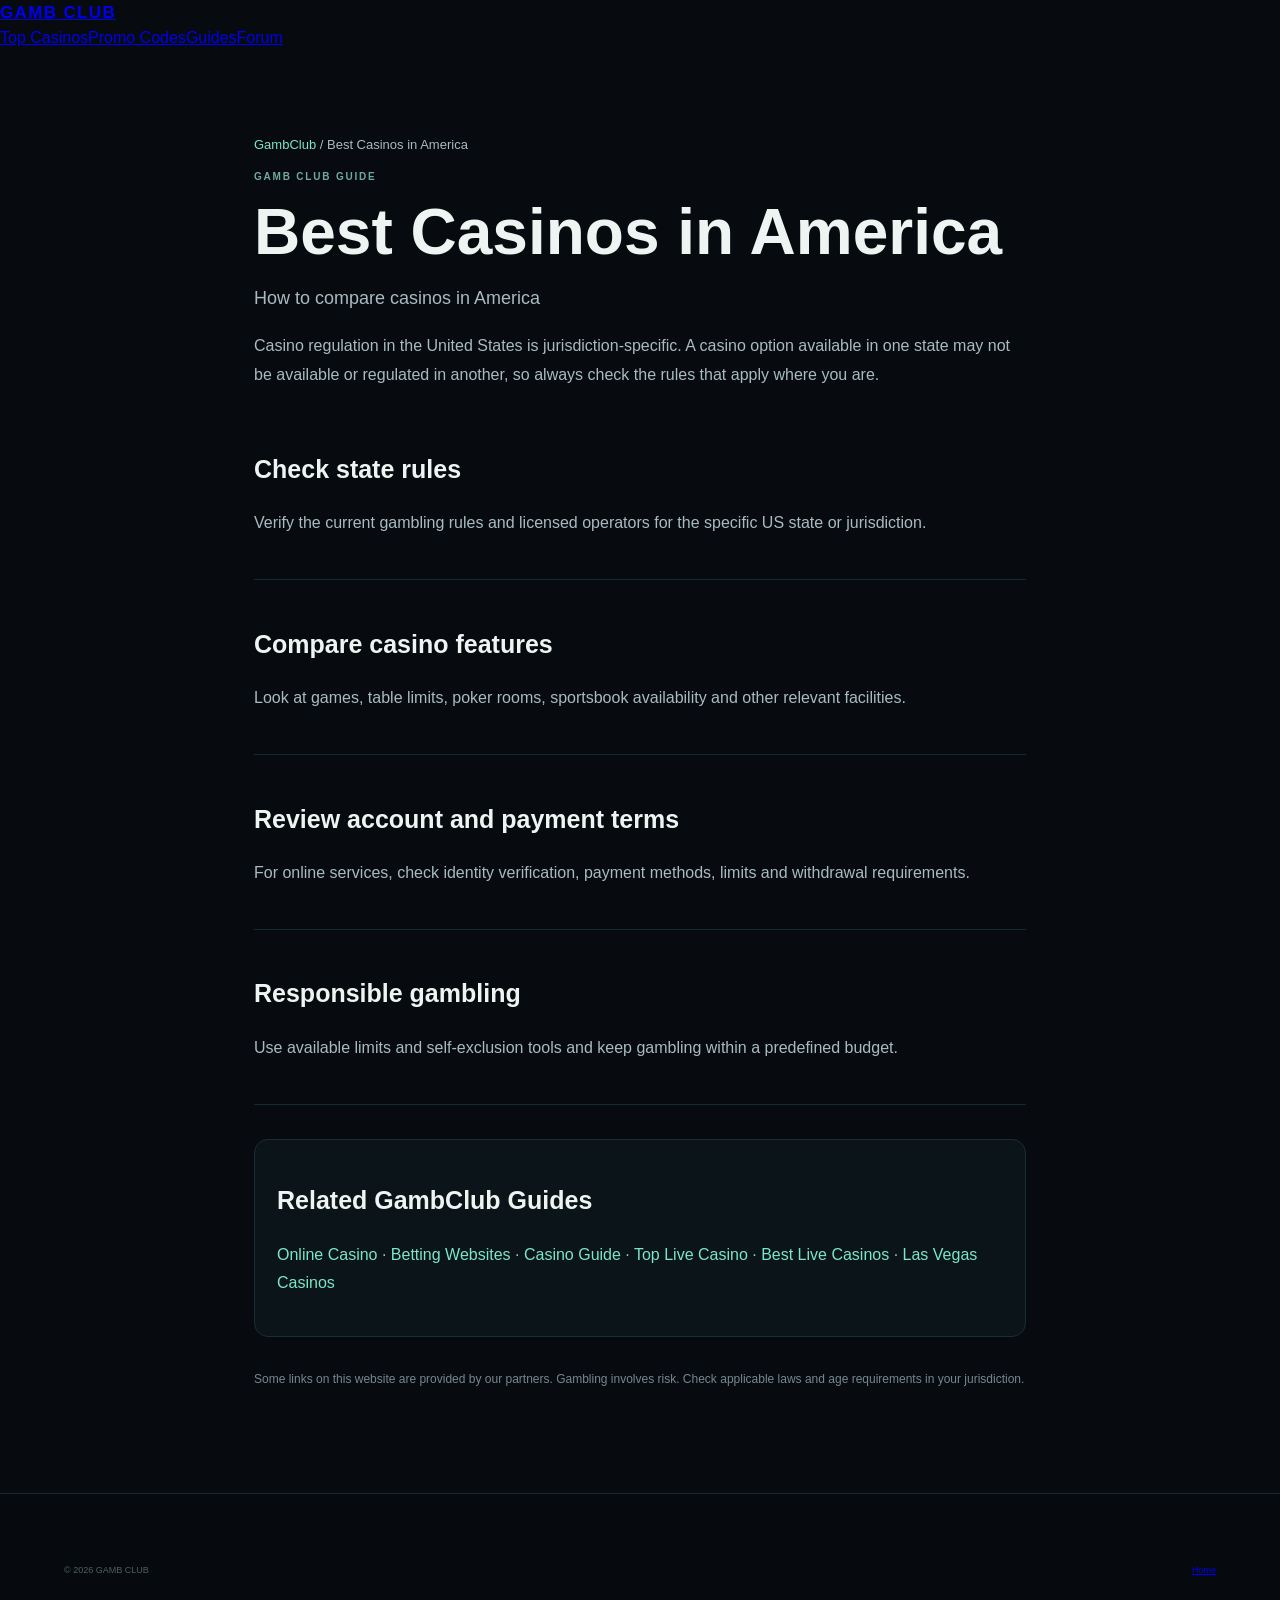
==== best-casinos-america.html @ ce4da71b "Add files via upload" ====
<!doctype html>
<html lang="en">
<head>
<meta charset="utf-8">
<meta name="viewport" content="width=device-width,initial-scale=1">
<title>Best Casinos in America | US Casino Comparison Guide | GambClub</title>
<meta name="description" content="US casino comparison guide covering state-by-state regulation, casino games, payments, player programmes and responsible gambling.">
<meta name="robots" content="index,follow,max-image-preview:large">
<link rel="canonical" href="https://gambclub.com/best-casinos-america/">
<meta property="og:title" content="Best Casinos in America | US Casino Comparison Guide | GambClub">
<meta property="og:description" content="US casino comparison guide covering state-by-state regulation, casino games, payments, player programmes and responsible gambling.">
<meta property="og:type" content="article">
<meta property="og:url" content="https://gambclub.com/best-casinos-america/">
<link rel="stylesheet" href="../style.css">
<style>
.guide-page{max-width:900px;margin:0 auto;padding:70px 5% 90px}
.guide-page h1{font-size:clamp(36px,6vw,64px);line-height:1.02;margin:14px 0}
.guide-page .lead{font-size:18px;line-height:1.7;color:#a9bbc1;max-width:760px}
.guide-page section{padding:25px 0;border-bottom:1px solid #182a31}
.guide-page h2{font-size:25px}
.guide-page p{line-height:1.8;color:#a9bbc1}
.breadcrumb{font-size:13px;color:#738890}
.breadcrumb a,.related a{color:#7be7c4;text-decoration:none}
.related{margin-top:34px;padding:22px;border:1px solid #1b2d34;border-radius:14px;background:#0a1419}
</style>
</head>
<body>
<header class="site-header">
  <div class="brand"><a href="../">GAMB CLUB</a></div>
  <nav><a href="../#top-casinos">Top Casinos</a><a href="../#promo-codes">Promo Codes</a><a href="../#guides">Guides</a><a href="../#forum">Forum</a></nav>
</header>
<main class="guide-page">
  <p class="breadcrumb"><a href="../">GambClub</a> / Best Casinos in America</p>
  <div class="eyebrow">GAMB CLUB GUIDE</div>
  <h1>Best Casinos in America</h1>
  <p class="lead">How to compare casinos in America</p>
  <p>Casino regulation in the United States is jurisdiction-specific. A casino option available in one state may not be available or regulated in another, so always check the rules that apply where you are.</p>
  <section><h2>Check state rules</h2><p>Verify the current gambling rules and licensed operators for the specific US state or jurisdiction.</p></section><section><h2>Compare casino features</h2><p>Look at games, table limits, poker rooms, sportsbook availability and other relevant facilities.</p></section><section><h2>Review account and payment terms</h2><p>For online services, check identity verification, payment methods, limits and withdrawal requirements.</p></section><section><h2>Responsible gambling</h2><p>Use available limits and self-exclusion tools and keep gambling within a predefined budget.</p></section>
  <div class="related">
    <h2>Related GambClub Guides</h2>
    <p>
      <a href="../online-casino/">Online Casino</a> ·
      <a href="../betting-websites/">Betting Websites</a> ·
      <a href="../best-casinos/">Casino Guide</a> ·
      <a href="../top-live-casino/">Top Live Casino</a> ·
      <a href="../best-live-casinos/">Best Live Casinos</a> ·
      <a href="../las-vegas-casinos/">Las Vegas Casinos</a>
    </p>
  </div>
  <p style="margin-top:32px;font-size:12px;color:#74888f">Some links on this website are provided by our partners. Gambling involves risk. Check applicable laws and age requirements in your jurisdiction.</p>
</main>
<footer><div class="footer-bottom"><span>© 2026 GAMB CLUB</span><a href="../">Home</a></div></footer>
</body>
</html>
---- style.css ----
*{box-sizing:border-box}html{scroll-behavior:smooth}body{margin:0;background:#070b10;color:#eef4f2;font-family:Inter,Arial,sans-serif;line-height:1.5}.noise{position:fixed;inset:0;pointer-events:none;opacity:.035;background-image:url("data:image/svg+xml,%3Csvg viewBox='0 0 180 180' xmlns='http://www.w3.org/2000/svg'%3E%3Cfilter id='n'%3E%3CfeTurbulence type='fractalNoise' baseFrequency='.9' numOctaves='3' stitchTiles='stitch'/%3E%3C/filter%3E%3Crect width='100%25' height='100%25' filter='url(%23n)'/%3E%3C/svg%3E");z-index:5}.header{height:78px;display:flex;align-items:center;justify-content:space-between;padding:0 5%;position:sticky;top:0;z-index:10;background:rgba(7,11,16,.82);backdrop-filter:blur(18px);border-bottom:1px solid #1a252b}.brand{display:flex;align-items:center;gap:10px;color:#fff;text-decoration:none;font-size:17px;font-weight:800;letter-spacing:.08em}.brand b{color:#72f0b3}.brand-mark{display:grid;place-items:center;width:33px;height:33px;border:1px solid #72f0b3;border-radius:9px;color:#72f0b3;font-size:11px;letter-spacing:-.05em}.nav{display:flex;gap:30px}.nav a,.footer-links a{color:#aab8b6;text-decoration:none;font-size:13px}.nav a:hover,.footer-links a:hover{color:#fff}.head-actions{display:flex;gap:10px;align-items:center}.search{height:38px;border:1px solid #253238;border-radius:10px;display:flex;align-items:center;padding:0 11px;background:#0b1116}.search span{color:#6f827f;font-size:20px}.search input{width:125px;background:transparent;border:0;outline:0;color:#fff;padding-left:7px}.btn{display:inline-flex;align-items:center;justify-content:center;min-height:46px;padding:0 19px;border-radius:10px;text-decoration:none;font-size:13px;font-weight:800;letter-spacing:.01em;transition:.2s}.btn-green{color:#06100b;background:#72f0b3;box-shadow:0 0 30px rgba(114,240,179,.13)}.btn-green:hover{transform:translateY(-2px);box-shadow:0 8px 32px rgba(114,240,179,.25)}.btn-outline{color:#dce7e5;border:1px solid #33434a;background:#0d1318}.btn.small{min-height:38px;padding:0 15px}.menu{display:none;background:none;border:0;color:#fff;font-size:23px}.hero{min-height:680px;display:flex;align-items:center;justify-content:center;position:relative;overflow:hidden;border-bottom:1px solid #172127}.grid-bg{position:absolute;inset:0;background-image:linear-gradient(#162229 1px,transparent 1px),linear-gradient(90deg,#162229 1px,transparent 1px);background-size:70px 70px;opacity:.23;mask-image:linear-gradient(to bottom,black,transparent 88%)}.hero-glow{position:absolute;width:600px;height:600px;background:radial-gradient(circle,rgba(56,221,148,.12),transparent 65%);top:50%;left:50%;transform:translate(-50%,-50%)}.hero-inner{position:relative;z-index:2;text-align:center;max-width:850px;padding:90px 24px 120px}.eyebrow{font-size:10px;letter-spacing:.18em;color:#6faaa0;font-weight:800;margin-bottom:16px}.eyebrow span{display:inline-block;width:6px;height:6px;border-radius:50%;background:#72f0b3;margin-right:8px;box-shadow:0 0 10px #72f0b3}.hero h1{font-size:clamp(43px,7vw,78px);line-height:1.03;letter-spacing:-.055em;margin:0 0 23px;font-weight:800}.hero h1 em{font-style:normal;color:#72f0b3}.hero-copy{max-width:620px;margin:auto;color:#9aaba8;font-size:16px}.hero-buttons{display:flex;gap:12px;justify-content:center;margin:32px 0 19px}.trust{font-size:10px;color:#657572}.trust span{color:#72f0b3;font-weight:800}.hero-statbar{position:absolute;bottom:0;left:50%;transform:translateX(-50%);width:min(700px,90%);display:flex;justify-content:center;border:1px solid #1b292f;border-bottom:0;background:rgba(9,15,19,.72);border-radius:14px 14px 0 0;padding:17px}.hero-statbar div{flex:1;border-right:1px solid #203037;text-align:center}.hero-statbar div:last-child{border:0}.hero-statbar strong{display:block;font-size:18px}.hero-statbar span{font-size:9px;color:#687a78;text-transform:uppercase;letter-spacing:.1em}.section{width:min(1160px,90%);margin:0 auto;padding:100px 0}.section-head{display:flex;align-items:end;justify-content:space-between;margin-bottom:27px}.section h2{font-size:30px;letter-spacing:-.035em;margin:0}.sort select{background:#0c1318;color:#cbd8d5;border:1px solid #27363c;border-radius:9px;padding:10px 13px;outline:0}.table-wrap{border:1px solid #1d2a30;border-radius:15px;overflow:auto;background:#0a1015}.table-wrap table{width:100%;border-collapse:collapse;min-width:940px}.table-wrap th{font-size:9px;text-transform:uppercase;letter-spacing:.13em;color:#62736f;text-align:left;padding:16px;border-bottom:1px solid #1c292f}.table-wrap td{padding:17px 16px;border-bottom:1px solid #172329;vertical-align:middle}.table-wrap tr:last-child td{border:0}.rank{float:left;color:#51625f;font-weight:800;margin:5px 12px 0 0;font-size:12px}.club-brand{display:flex;gap:10px;align-items:center}.club-brand .logo{width:38px;height:38px;display:grid;place-items:center;border-radius:10px;background:#101b20;border:1px solid #314047;color:#72f0b3;font-weight:800;font-size:10px}.club-brand strong,.offer{display:block;font-size:12px}.club-brand small,.table-wrap td small{display:block;color:#71827f;font-size:9px;margin-top:4px}.offer{color:#dce8e5}.tag{display:inline-block;border:1px solid #26373c;background:#0d161b;color:#9db0ac;border-radius:5px;padding:5px 7px;margin:2px;font-size:9px}.code{background:#0d171b;border:1px dashed #456058;color:#72f0b3;border-radius:6px;padding:9px 10px;font-size:10px;font-weight:800;cursor:pointer}.code span,.copy-big span{color:#7f918e}.play{min-height:36px;padding:0 13px;font-size:10px}.micro{color:#556764;font-size:9px;margin:10px 0}.cards4{display:grid;grid-template-columns:repeat(4,1fr);gap:13px}.feature-card{padding:25px;border:1px solid #1b292f;border-radius:14px;background:linear-gradient(145deg,#0c1419,#091015);text-decoration:none;color:#fff;transition:.25s}.feature-card:hover{border-color:#38514d;transform:translateY(-4px)}.icon{width:38px;height:38px;border-radius:10px;display:grid;place-items:center;background:#10201c;color:#72f0b3;margin-bottom:25px}.feature-card h3{font-size:15px;margin:0 0 8px}.feature-card p{color:#71817e;font-size:11px;min-height:52px}.feature-card span{color:#72f0b3;font-size:10px;font-weight:800}.promos{padding-top:25px}.live-dot{font-size:9px;color:#72f0b3;letter-spacing:.12em}.promo-grid{display:grid;grid-template-columns:repeat(3,1fr);gap:14px}.promo-card{position:relative;padding:25px;border:1px solid #1c2a30;border-radius:15px;background:radial-gradient(circle at 90% 0,#123027 0,transparent 40%),#0b1217;overflow:hidden}.promo-label{font-size:8px;color:#72f0b3;border:1px solid #295040;border-radius:5px;padding:5px 7px}.promo-card h3{font-size:13px;margin:24px 0 5px}.promo-card strong{font-size:23px;display:block;letter-spacing:-.03em}.promo-card p{color:#70817d;font-size:10px;min-height:32px}.copy-big{width:100%;border:1px solid #335047;background:#0d1c17;color:#72f0b3;border-radius:8px;padding:11px;font-size:10px;font-weight:800;cursor:pointer}.guide-grid{display:grid;grid-template-columns:repeat(3,1fr);gap:14px}.guide-grid article{border-top:1px solid #304047;padding:22px 5px}.guide-grid span{color:#72f0b3;font-size:10px;font-weight:800}.guide-grid h3{font-size:17px}.guide-grid p{color:#758682;font-size:11px}.guide-grid a{color:#cbd8d5;text-decoration:none;font-size:10px;font-weight:800}.forum-panel{display:grid;grid-template-columns:1fr 1fr;gap:18px;padding:34px;border:1px solid #1e2d33;border-radius:18px;background:radial-gradient(circle at 10% 10%,rgba(114,240,179,.09),transparent 38%),#0a1116}.forum-copy{padding:15px}.forum-copy h2{font-size:36px;max-width:500px}.forum-copy p{color:#758682;max-width:500px;font-size:13px;margin-bottom:27px}.feed{border:1px solid #1d2b31;border-radius:13px;padding:18px;background:#080e13}.feed-title{font-size:9px;letter-spacing:.14em;color:#6c7e7b;border-bottom:1px solid #1d2a30;padding-bottom:14px}.feed-title span{color:#72f0b3;float:right}.topic{padding:17px 0;border-bottom:1px solid #17242a}.topic:last-child{border:0}.topic b{font-size:11px;display:block}.topic small{display:block;color:#657571;font-size:9px;margin-top:5px}.about{padding-top:10px}.about-card{padding:38px;border:1px solid #1c2a30;border-radius:18px;background:#0a1116}.about-card h2{margin-bottom:12px}.about-card p{max-width:800px;color:#788986;font-size:12px}.about-points{display:flex;gap:25px;flex-wrap:wrap;color:#9fb0ad;font-size:10px;margin-top:22px}.about-points span{color:#72f0b3}footer{border-top:1px solid #1a282e;padding:45px 5% 25px;background:#060a0e}.footer-top{display:flex;justify-content:space-between;gap:30px;align-items:center}.footer-links{display:flex;gap:20px;flex-wrap:wrap}.disclaimer{margin-top:35px;padding:18px;border:1px solid #1b292e;background:#090f13;border-radius:10px}.disclaimer strong{font-size:9px;color:#d5e0de;letter-spacing:.12em}.disclaimer p{font-size:9px;line-height:1.7;color:#657571;margin-bottom:0}.footer-bottom{display:flex;justify-content:space-between;color:#4f605e;font-size:9px;margin-top:25px}.toast{position:fixed;right:25px;bottom:25px;background:#72f0b3;color:#06100b;padding:11px 15px;border-radius:8px;font-size:11px;font-weight:800;transform:translateY(80px);opacity:0;transition:.25s;z-index:20}.toast.show{transform:translateY(0);opacity:1}
@media(max-width:950px){.nav{display:none}.head-actions{display:none}.menu{display:block}.cards4{grid-template-columns:repeat(2,1fr)}.promo-grid,.guide-grid{grid-template-columns:1fr}.section{padding:75px 0}.hero{min-height:640px}.hero-inner{padding-bottom:115px}.forum-panel{grid-template-columns:1fr}.footer-top{align-items:flex-start;flex-direction:column}}
@media(max-width:620px){.header{height:68px;padding:0 5%}.brand{font-size:15px}.hero h1{font-size:43px}.hero-copy{font-size:13px}.hero-buttons{flex-direction:column}.hero-buttons .btn{width:100%}.hero-statbar{padding:12px}.hero-statbar strong{font-size:15px}.hero-statbar span{font-size:7px}.section h2{font-size:25px}.section-head{align-items:flex-start;gap:15px;flex-direction:column}.cards4{grid-template-columns:1fr}.feature-card p{min-height:0}.forum-copy h2{font-size:29px}.footer-links{gap:12px}.footer-bottom{flex-direction:column;gap:10px}.about-card{padding:25px}}
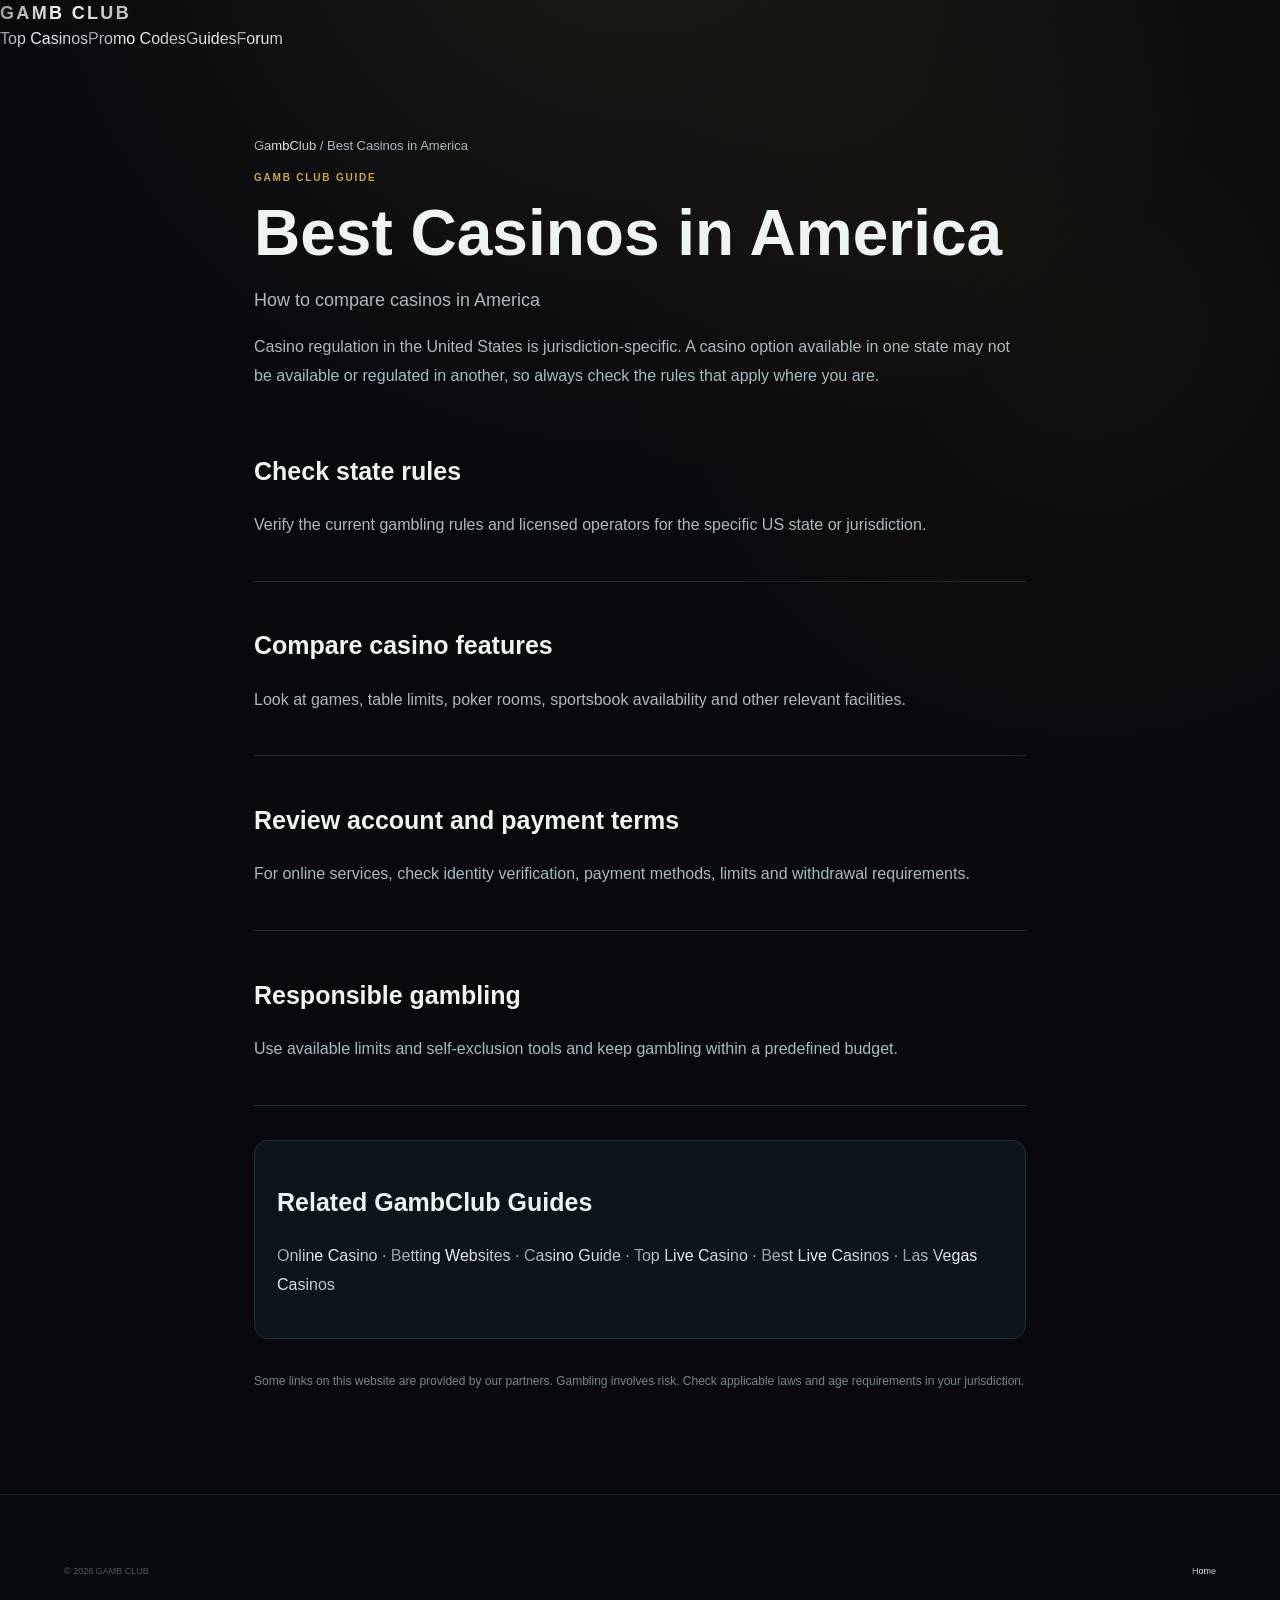
==== commit 61a74de7: "Add files via upload" ====
--- a/best-casinos-america.html
+++ b/best-casinos-america.html
@@ -20,7 +20,7 @@
 .guide-page h2{font-size:25px}
 .guide-page p{line-height:1.8;color:#a9bbc1}
 .breadcrumb{font-size:13px;color:#738890}
-.breadcrumb a,.related a{color:#7be7c4;text-decoration:none}
+.breadcrumb a,.related a{color:#f4d77b;text-decoration:none}
 .related{margin-top:34px;padding:22px;border:1px solid #1b2d34;border-radius:14px;background:#0a1419}
 </style>
 </head>
--- a/style.css
+++ b/style.css
@@ -1,3 +1,201 @@
-*{box-sizing:border-box}html{scroll-behavior:smooth}body{margin:0;background:#070b10;color:#eef4f2;font-family:Inter,Arial,sans-serif;line-height:1.5}.noise{position:fixed;inset:0;pointer-events:none;opacity:.035;background-image:url("data:image/svg+xml,%3Csvg viewBox='0 0 180 180' xmlns='http://www.w3.org/2000/svg'%3E%3Cfilter id='n'%3E%3CfeTurbulence type='fractalNoise' baseFrequency='.9' numOctaves='3' stitchTiles='stitch'/%3E%3C/filter%3E%3Crect width='100%25' height='100%25' filter='url(%23n)'/%3E%3C/svg%3E");z-index:5}.header{height:78px;display:flex;align-items:center;justify-content:space-between;padding:0 5%;position:sticky;top:0;z-index:10;background:rgba(7,11,16,.82);backdrop-filter:blur(18px);border-bottom:1px solid #1a252b}.brand{display:flex;align-items:center;gap:10px;color:#fff;text-decoration:none;font-size:17px;font-weight:800;letter-spacing:.08em}.brand b{color:#72f0b3}.brand-mark{display:grid;place-items:center;width:33px;height:33px;border:1px solid #72f0b3;border-radius:9px;color:#72f0b3;font-size:11px;letter-spacing:-.05em}.nav{display:flex;gap:30px}.nav a,.footer-links a{color:#aab8b6;text-decoration:none;font-size:13px}.nav a:hover,.footer-links a:hover{color:#fff}.head-actions{display:flex;gap:10px;align-items:center}.search{height:38px;border:1px solid #253238;border-radius:10px;display:flex;align-items:center;padding:0 11px;background:#0b1116}.search span{color:#6f827f;font-size:20px}.search input{width:125px;background:transparent;border:0;outline:0;color:#fff;padding-left:7px}.btn{display:inline-flex;align-items:center;justify-content:center;min-height:46px;padding:0 19px;border-radius:10px;text-decoration:none;font-size:13px;font-weight:800;letter-spacing:.01em;transition:.2s}.btn-green{color:#06100b;background:#72f0b3;box-shadow:0 0 30px rgba(114,240,179,.13)}.btn-green:hover{transform:translateY(-2px);box-shadow:0 8px 32px rgba(114,240,179,.25)}.btn-outline{color:#dce7e5;border:1px solid #33434a;background:#0d1318}.btn.small{min-height:38px;padding:0 15px}.menu{display:none;background:none;border:0;color:#fff;font-size:23px}.hero{min-height:680px;display:flex;align-items:center;justify-content:center;position:relative;overflow:hidden;border-bottom:1px solid #172127}.grid-bg{position:absolute;inset:0;background-image:linear-gradient(#162229 1px,transparent 1px),linear-gradient(90deg,#162229 1px,transparent 1px);background-size:70px 70px;opacity:.23;mask-image:linear-gradient(to bottom,black,transparent 88%)}.hero-glow{position:absolute;width:600px;height:600px;background:radial-gradient(circle,rgba(56,221,148,.12),transparent 65%);top:50%;left:50%;transform:translate(-50%,-50%)}.hero-inner{position:relative;z-index:2;text-align:center;max-width:850px;padding:90px 24px 120px}.eyebrow{font-size:10px;letter-spacing:.18em;color:#6faaa0;font-weight:800;margin-bottom:16px}.eyebrow span{display:inline-block;width:6px;height:6px;border-radius:50%;background:#72f0b3;margin-right:8px;box-shadow:0 0 10px #72f0b3}.hero h1{font-size:clamp(43px,7vw,78px);line-height:1.03;letter-spacing:-.055em;margin:0 0 23px;font-weight:800}.hero h1 em{font-style:normal;color:#72f0b3}.hero-copy{max-width:620px;margin:auto;color:#9aaba8;font-size:16px}.hero-buttons{display:flex;gap:12px;justify-content:center;margin:32px 0 19px}.trust{font-size:10px;color:#657572}.trust span{color:#72f0b3;font-weight:800}.hero-statbar{position:absolute;bottom:0;left:50%;transform:translateX(-50%);width:min(700px,90%);display:flex;justify-content:center;border:1px solid #1b292f;border-bottom:0;background:rgba(9,15,19,.72);border-radius:14px 14px 0 0;padding:17px}.hero-statbar div{flex:1;border-right:1px solid #203037;text-align:center}.hero-statbar div:last-child{border:0}.hero-statbar strong{display:block;font-size:18px}.hero-statbar span{font-size:9px;color:#687a78;text-transform:uppercase;letter-spacing:.1em}.section{width:min(1160px,90%);margin:0 auto;padding:100px 0}.section-head{display:flex;align-items:end;justify-content:space-between;margin-bottom:27px}.section h2{font-size:30px;letter-spacing:-.035em;margin:0}.sort select{background:#0c1318;color:#cbd8d5;border:1px solid #27363c;border-radius:9px;padding:10px 13px;outline:0}.table-wrap{border:1px solid #1d2a30;border-radius:15px;overflow:auto;background:#0a1015}.table-wrap table{width:100%;border-collapse:collapse;min-width:940px}.table-wrap th{font-size:9px;text-transform:uppercase;letter-spacing:.13em;color:#62736f;text-align:left;padding:16px;border-bottom:1px solid #1c292f}.table-wrap td{padding:17px 16px;border-bottom:1px solid #172329;vertical-align:middle}.table-wrap tr:last-child td{border:0}.rank{float:left;color:#51625f;font-weight:800;margin:5px 12px 0 0;font-size:12px}.club-brand{display:flex;gap:10px;align-items:center}.club-brand .logo{width:38px;height:38px;display:grid;place-items:center;border-radius:10px;background:#101b20;border:1px solid #314047;color:#72f0b3;font-weight:800;font-size:10px}.club-brand strong,.offer{display:block;font-size:12px}.club-brand small,.table-wrap td small{display:block;color:#71827f;font-size:9px;margin-top:4px}.offer{color:#dce8e5}.tag{display:inline-block;border:1px solid #26373c;background:#0d161b;color:#9db0ac;border-radius:5px;padding:5px 7px;margin:2px;font-size:9px}.code{background:#0d171b;border:1px dashed #456058;color:#72f0b3;border-radius:6px;padding:9px 10px;font-size:10px;font-weight:800;cursor:pointer}.code span,.copy-big span{color:#7f918e}.play{min-height:36px;padding:0 13px;font-size:10px}.micro{color:#556764;font-size:9px;margin:10px 0}.cards4{display:grid;grid-template-columns:repeat(4,1fr);gap:13px}.feature-card{padding:25px;border:1px solid #1b292f;border-radius:14px;background:linear-gradient(145deg,#0c1419,#091015);text-decoration:none;color:#fff;transition:.25s}.feature-card:hover{border-color:#38514d;transform:translateY(-4px)}.icon{width:38px;height:38px;border-radius:10px;display:grid;place-items:center;background:#10201c;color:#72f0b3;margin-bottom:25px}.feature-card h3{font-size:15px;margin:0 0 8px}.feature-card p{color:#71817e;font-size:11px;min-height:52px}.feature-card span{color:#72f0b3;font-size:10px;font-weight:800}.promos{padding-top:25px}.live-dot{font-size:9px;color:#72f0b3;letter-spacing:.12em}.promo-grid{display:grid;grid-template-columns:repeat(3,1fr);gap:14px}.promo-card{position:relative;padding:25px;border:1px solid #1c2a30;border-radius:15px;background:radial-gradient(circle at 90% 0,#123027 0,transparent 40%),#0b1217;overflow:hidden}.promo-label{font-size:8px;color:#72f0b3;border:1px solid #295040;border-radius:5px;padding:5px 7px}.promo-card h3{font-size:13px;margin:24px 0 5px}.promo-card strong{font-size:23px;display:block;letter-spacing:-.03em}.promo-card p{color:#70817d;font-size:10px;min-height:32px}.copy-big{width:100%;border:1px solid #335047;background:#0d1c17;color:#72f0b3;border-radius:8px;padding:11px;font-size:10px;font-weight:800;cursor:pointer}.guide-grid{display:grid;grid-template-columns:repeat(3,1fr);gap:14px}.guide-grid article{border-top:1px solid #304047;padding:22px 5px}.guide-grid span{color:#72f0b3;font-size:10px;font-weight:800}.guide-grid h3{font-size:17px}.guide-grid p{color:#758682;font-size:11px}.guide-grid a{color:#cbd8d5;text-decoration:none;font-size:10px;font-weight:800}.forum-panel{display:grid;grid-template-columns:1fr 1fr;gap:18px;padding:34px;border:1px solid #1e2d33;border-radius:18px;background:radial-gradient(circle at 10% 10%,rgba(114,240,179,.09),transparent 38%),#0a1116}.forum-copy{padding:15px}.forum-copy h2{font-size:36px;max-width:500px}.forum-copy p{color:#758682;max-width:500px;font-size:13px;margin-bottom:27px}.feed{border:1px solid #1d2b31;border-radius:13px;padding:18px;background:#080e13}.feed-title{font-size:9px;letter-spacing:.14em;color:#6c7e7b;border-bottom:1px solid #1d2a30;padding-bottom:14px}.feed-title span{color:#72f0b3;float:right}.topic{padding:17px 0;border-bottom:1px solid #17242a}.topic:last-child{border:0}.topic b{font-size:11px;display:block}.topic small{display:block;color:#657571;font-size:9px;margin-top:5px}.about{padding-top:10px}.about-card{padding:38px;border:1px solid #1c2a30;border-radius:18px;background:#0a1116}.about-card h2{margin-bottom:12px}.about-card p{max-width:800px;color:#788986;font-size:12px}.about-points{display:flex;gap:25px;flex-wrap:wrap;color:#9fb0ad;font-size:10px;margin-top:22px}.about-points span{color:#72f0b3}footer{border-top:1px solid #1a282e;padding:45px 5% 25px;background:#060a0e}.footer-top{display:flex;justify-content:space-between;gap:30px;align-items:center}.footer-links{display:flex;gap:20px;flex-wrap:wrap}.disclaimer{margin-top:35px;padding:18px;border:1px solid #1b292e;background:#090f13;border-radius:10px}.disclaimer strong{font-size:9px;color:#d5e0de;letter-spacing:.12em}.disclaimer p{font-size:9px;line-height:1.7;color:#657571;margin-bottom:0}.footer-bottom{display:flex;justify-content:space-between;color:#4f605e;font-size:9px;margin-top:25px}.toast{position:fixed;right:25px;bottom:25px;background:#72f0b3;color:#06100b;padding:11px 15px;border-radius:8px;font-size:11px;font-weight:800;transform:translateY(80px);opacity:0;transition:.25s;z-index:20}.toast.show{transform:translateY(0);opacity:1}
+*{box-sizing:border-box}html{scroll-behavior:smooth}body{margin:0;background:#070b10;color:#eef4f2;font-family:Inter,Arial,sans-serif;line-height:1.5}.noise{position:fixed;inset:0;pointer-events:none;opacity:.035;background-image:url("data:image/svg+xml,%3Csvg viewBox='0 0 180 180' xmlns='http://www.w3.org/2000/svg'%3E%3Cfilter id='n'%3E%3CfeTurbulence type='fractalNoise' baseFrequency='.9' numOctaves='3' stitchTiles='stitch'/%3E%3C/filter%3E%3Crect width='100%25' height='100%25' filter='url(%23n)'/%3E%3C/svg%3E");z-index:5}.header{height:78px;display:flex;align-items:center;justify-content:space-between;padding:0 5%;position:sticky;top:0;z-index:10;background:rgba(7,11,16,.82);backdrop-filter:blur(18px);border-bottom:1px solid #1a252b}.brand{display:flex;align-items:center;gap:10px;color:#fff;text-decoration:none;font-size:17px;font-weight:800;letter-spacing:.08em}.brand b{color:#f1d27a}.brand-mark{display:grid;place-items:center;width:33px;height:33px;border:1px solid #f1d27a;border-radius:9px;color:#f1d27a;font-size:11px;letter-spacing:-.05em}.nav{display:flex;gap:30px}.nav a,.footer-links a{color:#aab8b6;text-decoration:none;font-size:13px}.nav a:hover,.footer-links a:hover{color:#fff}.head-actions{display:flex;gap:10px;align-items:center}.search{height:38px;border:1px solid #253238;border-radius:10px;display:flex;align-items:center;padding:0 11px;background:#0b1116}.search span{color:#6f827f;font-size:20px}.search input{width:125px;background:transparent;border:0;outline:0;color:#fff;padding-left:7px}.btn{display:inline-flex;align-items:center;justify-content:center;min-height:46px;padding:0 19px;border-radius:10px;text-decoration:none;font-size:13px;font-weight:800;letter-spacing:.01em;transition:.2s}.btn-primary{color:#0a0c0f;background:#f1d27a;box-shadow:0 0 30px rgba(214,182,91,.13)}.btn-primary:hover{transform:translateY(-2px);box-shadow:0 8px 32px rgba(214,182,91,.25)}.btn-outline{color:#dce7e5;border:1px solid #33434a;background:#0d1318}.btn.small{min-height:38px;padding:0 15px}.menu{display:none;background:none;border:0;color:#fff;font-size:23px}.hero{min-height:680px;display:flex;align-items:center;justify-content:center;position:relative;overflow:hidden;border-bottom:1px solid #172127}.grid-bg{position:absolute;inset:0;background-image:linear-gradient(#162229 1px,transparent 1px),linear-gradient(90deg,#162229 1px,transparent 1px);background-size:70px 70px;opacity:.23;mask-image:linear-gradient(to bottom,black,transparent 88%)}.hero-glow{position:absolute;width:600px;height:600px;background:radial-gradient(circle,rgba(214,182,91,.12),transparent 65%);top:50%;left:50%;transform:translate(-50%,-50%)}.hero-inner{position:relative;z-index:2;text-align:center;max-width:850px;padding:90px 24px 120px;transform:translateY(-58px)}.eyebrow{font-size:10px;letter-spacing:.18em;color:#b8a46a;font-weight:800;margin-bottom:16px}.eyebrow span{display:inline-block;width:6px;height:6px;border-radius:50%;background:#f1d27a;margin-right:8px;box-shadow:0 0 10px #f1d27a}.hero h1{font-size:clamp(43px,7vw,78px);line-height:1.03;letter-spacing:-.055em;margin:0 0 23px;font-weight:800}.hero h1 em{font-style:normal;color:#f1d27a}.hero-copy{max-width:620px;margin:auto;color:#9aaba8;font-size:16px}.hero-buttons{display:flex;gap:12px;justify-content:center;margin:32px 0 19px}.trust{font-size:10px;color:#657572}.trust span{color:#f1d27a;font-weight:800}.hero-statbar{position:absolute;bottom:0;left:50%;transform:translateX(-50%);width:min(700px,90%);display:flex;justify-content:center;border:1px solid #1b292f;border-bottom:0;background:rgba(9,15,19,.72);border-radius:14px 14px 0 0;padding:17px}.hero-statbar div{flex:1;border-right:1px solid #203037;text-align:center}.hero-statbar div:last-child{border:0}.hero-statbar strong{display:block;font-size:18px}.hero-statbar span{font-size:9px;color:#687a78;text-transform:uppercase;letter-spacing:.1em}.section{width:min(1160px,90%);margin:0 auto;padding:100px 0}.section-head{display:flex;align-items:end;justify-content:space-between;margin-bottom:27px}.section h2{font-size:30px;letter-spacing:-.035em;margin:0}.sort select{background:#0c1318;color:#cbd8d5;border:1px solid #27363c;border-radius:9px;padding:10px 13px;outline:0}.table-wrap{border:1px solid #1d2a30;border-radius:15px;overflow:auto;background:#0a1015}.table-wrap table{width:100%;border-collapse:collapse;min-width:940px}.table-wrap th{font-size:9px;text-transform:uppercase;letter-spacing:.13em;color:#74777b;text-align:left;padding:16px;border-bottom:1px solid #1c292f}.table-wrap td{padding:17px 16px;border-bottom:1px solid #172329;vertical-align:middle}.table-wrap tr:last-child td{border:0}.rank{float:left;color:#6d7074;font-weight:800;margin:5px 12px 0 0;font-size:12px}.club-brand{display:flex;gap:10px;align-items:center}.club-brand .logo{width:38px;height:38px;display:grid;place-items:center;border-radius:10px;background:#101b20;border:1px solid #314047;color:#f1d27a;font-weight:800;font-size:10px}.club-brand strong,.offer{display:block;font-size:12px}.club-brand small,.table-wrap td small{display:block;color:#71827f;font-size:9px;margin-top:4px}.offer{color:#dce8e5}.tag{display:inline-block;border:1px solid #26373c;background:#0d161b;color:#9db0ac;border-radius:5px;padding:5px 7px;margin:2px;font-size:9px}.code{background:#0d171b;border:1px dashed #74613a;color:#f1d27a;border-radius:6px;padding:9px 10px;font-size:10px;font-weight:800;cursor:pointer}.code span,.copy-big span{color:#7f918e}.play{min-height:36px;padding:0 13px;font-size:10px}.micro{color:#556764;font-size:9px;margin:10px 0}.cards4{display:grid;grid-template-columns:repeat(4,1fr);gap:13px}.feature-card{padding:25px;border:1px solid #1b292f;border-radius:14px;background:linear-gradient(145deg,#0c1419,#091015);text-decoration:none;color:#fff;transition:.25s}.feature-card:hover{border-color:#75613a;transform:translateY(-4px)}.icon{width:38px;height:38px;border-radius:10px;display:grid;place-items:center;background:#1c1810;color:#f1d27a;margin-bottom:25px}.feature-card h3{font-size:15px;margin:0 0 8px}.feature-card p{color:#71817e;font-size:11px;min-height:52px}.feature-card span{color:#f1d27a;font-size:10px;font-weight:800}.promos{padding-top:25px}.live-dot{font-size:9px;color:#f1d27a;letter-spacing:.12em}.promo-grid{display:grid;grid-template-columns:repeat(3,1fr);gap:14px}.promo-card{position:relative;padding:25px;border:1px solid #1c2a30;border-radius:15px;background:radial-gradient(circle at 90% 0,#2b2415 0,transparent 40%),#0b1217;overflow:hidden}.promo-label{font-size:8px;color:#f1d27a;border:1px solid #6b5728;border-radius:5px;padding:5px 7px}.promo-card h3{font-size:13px;margin:24px 0 5px}.promo-card strong{font-size:23px;display:block;letter-spacing:-.03em}.promo-card p{color:#7b7e82;font-size:10px;min-height:32px}.copy-big{width:100%;border:1px solid #6b5a30;background:#15130f;color:#f1d27a;border-radius:8px;padding:11px;font-size:10px;font-weight:800;cursor:pointer}.guide-grid{display:grid;grid-template-columns:repeat(3,1fr);gap:14px}.guide-grid article{border-top:1px solid #304047;padding:22px 5px}.guide-grid span{color:#f1d27a;font-size:10px;font-weight:800}.guide-grid h3{font-size:17px}.guide-grid p{color:#85898d;font-size:11px}.guide-grid a{color:#cbd8d5;text-decoration:none;font-size:10px;font-weight:800}.forum-panel{display:grid;grid-template-columns:1fr 1fr;gap:18px;padding:34px;border:1px solid #1e2d33;border-radius:18px;background:radial-gradient(circle at 10% 10%,rgba(214,182,91,.09),transparent 38%),#0a1116}.forum-copy{padding:15px}.forum-copy h2{font-size:36px;max-width:500px}.forum-copy p{color:#85898d;max-width:500px;font-size:13px;margin-bottom:27px}.feed{border:1px solid #1d2b31;border-radius:13px;padding:18px;background:#080e13}.feed-title{font-size:9px;letter-spacing:.14em;color:#6c7e7b;border-bottom:1px solid #1d2a30;padding-bottom:14px}.feed-title span{color:#f1d27a;float:right}.topic{padding:17px 0;border-bottom:1px solid #17242a}.topic:last-child{border:0}.topic b{font-size:11px;display:block}.topic small{display:block;color:#747a7e;font-size:9px;margin-top:5px}.about{padding-top:10px}.about-card{padding:38px;border:1px solid #1c2a30;border-radius:18px;background:#0a1116}.about-card h2{margin-bottom:12px}.about-card p{max-width:800px;color:#788986;font-size:12px}.about-points{display:flex;gap:25px;flex-wrap:wrap;color:#9fb0ad;font-size:10px;margin-top:22px}.about-points span{color:#f1d27a}footer{border-top:1px solid #1a282e;padding:45px 5% 25px;background:#060a0e}.footer-top{display:flex;justify-content:space-between;gap:30px;align-items:center}.footer-links{display:flex;gap:20px;flex-wrap:wrap}.disclaimer{margin-top:35px;padding:18px;border:1px solid #1b292e;background:#090f13;border-radius:10px}.disclaimer strong{font-size:9px;color:#d5e0de;letter-spacing:.12em}.disclaimer p{font-size:9px;line-height:1.7;color:#747a7e;margin-bottom:0}.footer-bottom{display:flex;justify-content:space-between;color:#4f605e;font-size:9px;margin-top:25px}.toast{position:fixed;right:25px;bottom:25px;background:#f1d27a;color:#0a0c0f;padding:11px 15px;border-radius:8px;font-size:11px;font-weight:800;transform:translateY(80px);opacity:0;transition:.25s;z-index:20}.toast.show{transform:translateY(0);opacity:1}
 @media(max-width:950px){.nav{display:none}.head-actions{display:none}.menu{display:block}.cards4{grid-template-columns:repeat(2,1fr)}.promo-grid,.guide-grid{grid-template-columns:1fr}.section{padding:75px 0}.hero{min-height:640px}.hero-inner{padding-bottom:115px}.forum-panel{grid-template-columns:1fr}.footer-top{align-items:flex-start;flex-direction:column}}
-@media(max-width:620px){.header{height:68px;padding:0 5%}.brand{font-size:15px}.hero h1{font-size:43px}.hero-copy{font-size:13px}.hero-buttons{flex-direction:column}.hero-buttons .btn{width:100%}.hero-statbar{padding:12px}.hero-statbar strong{font-size:15px}.hero-statbar span{font-size:7px}.section h2{font-size:25px}.section-head{align-items:flex-start;gap:15px;flex-direction:column}.cards4{grid-template-columns:1fr}.feature-card p{min-height:0}.forum-copy h2{font-size:29px}.footer-links{gap:12px}.footer-bottom{flex-direction:column;gap:10px}.about-card{padding:25px}}
+@media(max-width:620px){.header{height:68px;padding:0 5%}.brand{font-size:15px}.hero-inner{transform:translateY(-42px)}.hero h1{font-size:43px}.hero-copy{font-size:13px}.hero-buttons{flex-direction:column}.hero-buttons .btn{width:100%}.hero-statbar{padding:12px}.hero-statbar strong{font-size:15px}.hero-statbar span{font-size:7px}.section h2{font-size:25px}.section-head{align-items:flex-start;gap:15px;flex-direction:column}.cards4{grid-template-columns:1fr}.feature-card p{min-height:0}.forum-copy h2{font-size:29px}.footer-links{gap:12px}.footer-bottom{flex-direction:column;gap:10px}.about-card{padding:25px}}
+
+/* ===== GAMB CLUB PREMIUM GOLD / LAS VEGAS FINISH ===== */
+:root{
+  --gc-gold:#f6c85f;
+  --gc-gold2:#fff1ad;
+  --gc-gold3:#b77a19;
+  --gc-deep:#08090d;
+}
+body{
+  background:
+    radial-gradient(circle at 50% -10%,rgba(246,200,95,.10),transparent 34%),
+    radial-gradient(circle at 85% 20%,rgba(183,122,25,.07),transparent 28%),
+    #07090d;
+}
+.header{
+  background:rgba(5,7,11,.88);
+  border-bottom:1px solid rgba(246,200,95,.18);
+  box-shadow:0 8px 35px rgba(0,0,0,.28);
+}
+.brand{
+  position:relative;
+  font-size:18px;
+  letter-spacing:.13em;
+  text-shadow:0 0 14px rgba(246,200,95,.12);
+}
+.brand-mark{
+  border-color:var(--gc-gold);
+  color:var(--gc-gold2);
+  box-shadow:0 0 14px rgba(246,200,95,.18),inset 0 0 12px rgba(246,200,95,.06);
+  animation:gcMarkPulse 3s ease-in-out infinite;
+}
+.brand > span:last-child{
+  background:linear-gradient(110deg,#fff 0%,#fff 30%,var(--gc-gold2) 43%,var(--gc-gold) 50%,#fff 57%,#fff 100%);
+  background-size:240% auto;
+  -webkit-background-clip:text;
+  background-clip:text;
+  color:transparent;
+  animation:gcBrandShine 4.5s linear infinite;
+}
+.brand b{color:inherit}
+.nav a:hover,.footer-links a:hover{color:var(--gc-gold2)}
+.btn-primary{
+  color:#171006;
+  background:linear-gradient(110deg,#b77a19,#f6c85f,#fff0a5,#f6c85f,#b77a19);
+  background-size:240% 100%;
+  box-shadow:0 0 24px rgba(246,200,95,.18),inset 0 1px 0 rgba(255,255,255,.45);
+  animation:gcButtonShine 5s linear infinite;
+}
+.btn-primary:hover{
+  box-shadow:0 0 38px rgba(246,200,95,.38),0 8px 35px rgba(0,0,0,.3);
+}
+.btn-outline{
+  border-color:rgba(246,200,95,.35);
+}
+.hero{
+  background:
+    radial-gradient(circle at 50% 48%,rgba(246,200,95,.055),transparent 44%),
+    linear-gradient(180deg,#080b10,#07090d);
+}
+.grid-bg{
+  background-image:
+    linear-gradient(rgba(246,200,95,.055) 1px,transparent 1px),
+    linear-gradient(90deg,rgba(246,200,95,.055) 1px,transparent 1px);
+}
+.hero-glow{
+  background:radial-gradient(circle,rgba(246,200,95,.13),rgba(183,122,25,.055) 28%,transparent 68%);
+  animation:gcGlow 5s ease-in-out infinite;
+}
+.hero-inner:after{
+  content:"";
+  position:absolute;
+  left:-35%;
+  top:12%;
+  width:170%;
+  height:1px;
+  background:linear-gradient(90deg,transparent,rgba(246,200,95,.0),rgba(255,241,173,.75),rgba(246,200,95,.0),transparent);
+  box-shadow:0 0 18px rgba(246,200,95,.45);
+  transform:rotate(-4deg);
+  animation:gcSweep 6s ease-in-out infinite;
+  pointer-events:none;
+}
+.eyebrow{
+  color:#caa34e;
+}
+.eyebrow span{
+  background:var(--gc-gold);
+  box-shadow:0 0 14px var(--gc-gold);
+}
+.hero h1 em{
+  background:linear-gradient(110deg,#b77a19,#f6c85f,#fff3b0,#f6c85f,#b77a19);
+  background-size:240% auto;
+  -webkit-background-clip:text;
+  background-clip:text;
+  color:transparent;
+  animation:gcBrandShine 4s linear infinite;
+}
+.trust span,.live-dot,.feature-card span,.guide-grid span,.code,.copy-big,.promo-label{
+  color:var(--gc-gold);
+}
+.hero-statbar{
+  border-color:rgba(246,200,95,.17);
+  box-shadow:0 -10px 40px rgba(246,200,95,.035);
+}
+.feature-card:hover{
+  border-color:rgba(246,200,95,.38);
+  box-shadow:0 14px 35px rgba(0,0,0,.3),0 0 22px rgba(246,200,95,.055);
+}
+.icon{
+  background:rgba(183,122,25,.09);
+  color:var(--gc-gold);
+  border:1px solid rgba(246,200,95,.13);
+}
+.promo-card{
+  background:
+    radial-gradient(circle at 90% 0,rgba(246,200,95,.13) 0,transparent 40%),
+    #0b0e13;
+}
+.forum-panel{
+  background:
+    radial-gradient(circle at 10% 10%,rgba(246,200,95,.08),transparent 38%),
+    #0a0d12;
+}
+@keyframes gcBrandShine{
+  0%{background-position:240% center}
+  100%{background-position:-40% center}
+}
+@keyframes gcButtonShine{
+  0%{background-position:240% center}
+  100%{background-position:-40% center}
+}
+@keyframes gcMarkPulse{
+  0%,100%{box-shadow:0 0 12px rgba(246,200,95,.14),inset 0 0 10px rgba(246,200,95,.04)}
+  50%{box-shadow:0 0 24px rgba(246,200,95,.34),inset 0 0 14px rgba(246,200,95,.10)}
+}
+@keyframes gcGlow{
+  0%,100%{opacity:.75;transform:translate(-50%,-50%) scale(.94)}
+  50%{opacity:1;transform:translate(-50%,-50%) scale(1.06)}
+}
+@keyframes gcSweep{
+  0%,18%{opacity:0;transform:translateX(-25%) rotate(-4deg)}
+  35%{opacity:.9}
+  55%{opacity:0;transform:translateX(25%) rotate(-4deg)}
+  100%{opacity:0}
+}
+@media(max-width:620px){
+  .brand{font-size:15px;letter-spacing:.11em}
+  .hero-inner:after{top:8%;animation-duration:7s}
+}
+@media(prefers-reduced-motion:reduce){
+  .brand-mark,.brand > span:last-child,.btn-primary,.hero-glow,.hero h1 em,.hero-inner:after{animation:none}
+}
+
+a:not(.btn):not(.nav-link){
+  color:#d9dde3;
+  background-image:linear-gradient(110deg,#8e949c 0%,#f8fafc 22%,#b9bec6 42%,#ffffff 50%,#aeb4bc 68%,#e6e9ed 82%,#8f959d 100%);
+  background-size:220% auto;
+  -webkit-background-clip:text;
+  background-clip:text;
+  -webkit-text-fill-color:transparent;
+  animation:silverShine 4.5s linear infinite;
+  text-decoration:none;
+}
+@keyframes silverShine{
+  0%{background-position:220% center}
+  100%{background-position:-20% center}
+}
+
+/* Premium silver + gold finish — no green UI */
+.logo-mark,.brand-mark,.gc-mark{
+  color:#f1d27a !important;
+  border-color:#d6b65b !important;
+  box-shadow:0 0 18px rgba(214,182,91,.22),inset 0 0 12px rgba(255,255,255,.04);
+}
+.btn-primary{
+  color:#0a0c0f !important;
+  background:linear-gradient(110deg,#b98b2f,#f4d77b,#fff4bf,#d2ad52,#a87924);
+  background-size:240% auto;
+  animation:goldShine 4s linear infinite;
+}
+.btn-secondary{
+  color:#e5e8ec !important;
+  border-color:#89909a !important;
+}
+@keyframes goldShine{
+  0%{background-position:220% center}
+  100%{background-position:-20% center}
+}
+
+/* Mobile cinematic hero video */
+.hero-mobile-video,.hero-video-overlay{display:none}
+@media(max-width:620px){
+  .hero-mobile-video{display:block;position:absolute;inset:0;width:100%;height:100%;object-fit:cover;object-position:center center;z-index:0;opacity:.52;filter:saturate(.82) contrast(1.05) brightness(.72)}
+  .hero-video-overlay{display:block;position:absolute;inset:0;z-index:1;background:linear-gradient(180deg,rgba(4,6,9,.74) 0%,rgba(4,6,9,.40) 38%,rgba(4,6,9,.78) 100%),linear-gradient(90deg,rgba(4,6,9,.35),rgba(4,6,9,.08),rgba(4,6,9,.35))}
+  .hero .grid-bg{z-index:1;opacity:.12}
+  .hero .hero-glow{z-index:1}
+  .hero .hero-inner{z-index:2}
+  .hero .hero-statbar{z-index:2}
+}
